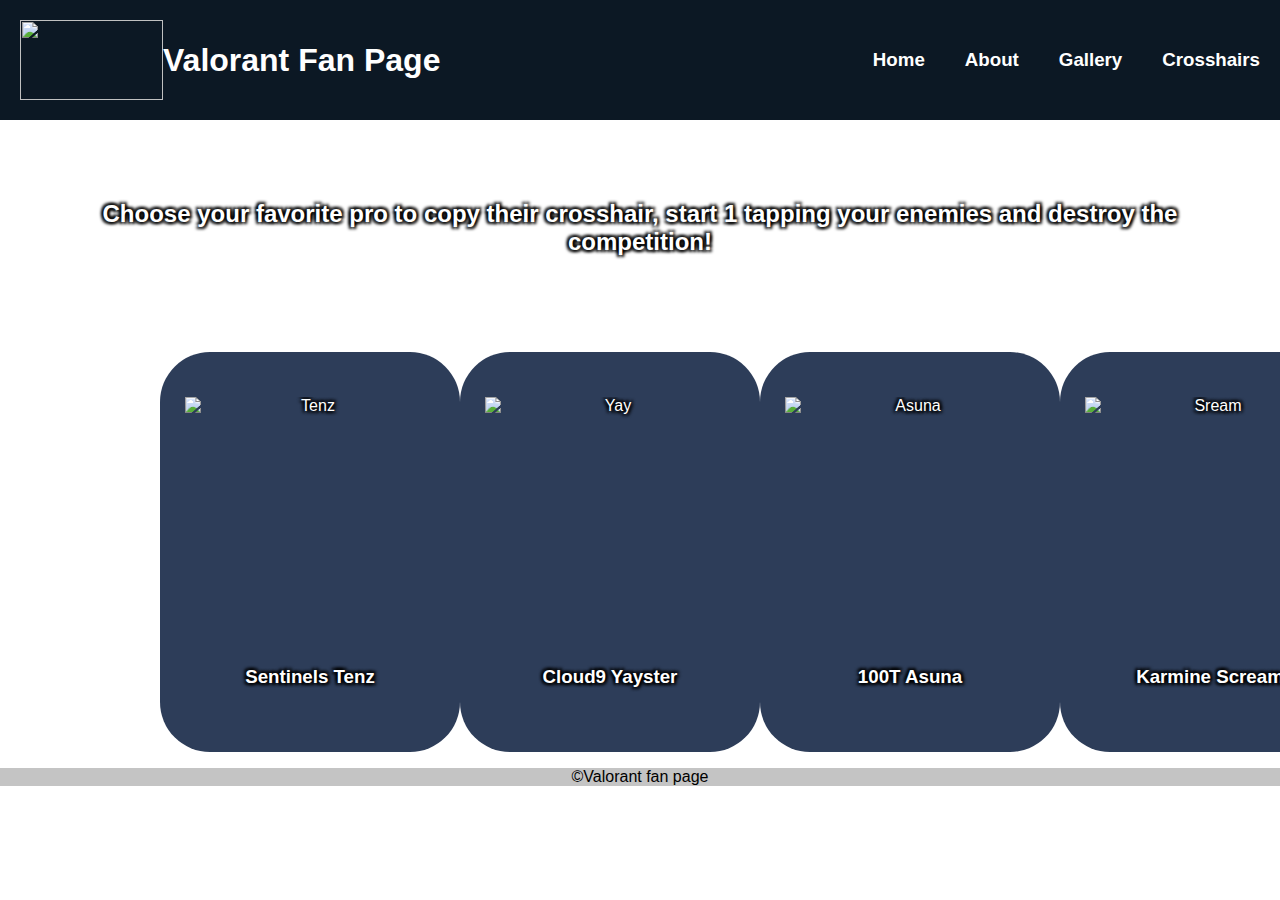
==== crosshairs_page.html @ de760486 "v1.0" ====
<!DOCTYPE html>
<html lang="en">
  <head>
    <link rel="stylesheet" href="cross_style.css" />
    <meta charset="UTF-8" />
    <meta http-equiv="X-UA-Compatible" content="IE=edge" />
    <meta name="viewport" content="width=device-width, initial-scale=1.0" />
    <title>Crosshair Codes</title>
    <script differ src="app.js"></script>
  </head>
  <body>
    <header>
      <div>
        <img src="Media/ico.png" height="80" width="143" />
        <h1>Valorant Fan Page</h1>
      </div>
      <nav>
        <ul>
          <li>
            <h3><a href="index.html">Home</a></h3>
          </li>
          <li>
            <h3><a href="index.html#About">About</a></h3>
          </li>
          <li>
            <h3><a href="index.html#gallery">Gallery</a></h3>
          </li>
          <li>
            <h3><a href="#">Crosshairs</a></h3>
          </li>
        </ul>
      </nav>
    </header>
    <main>
      <section>
        <h2>
          Choose your favorite pro to copy their crosshair, start 1 tapping your
          enemies and destroy the competition!
        </h2>
        <div>
          <ul>
            <li onclick="copytenz()">
              <img src="Media/tenz.png" alt="Tenz" height="250" width="250" />
              <h3>Sentinels Tenz</h3>
            </li>
            <li onclick="copyyay()">
              <img src="Media/yay.png" alt="Yay" height="250" width="250" />
              <h3>Cloud9 Yayster</h3>
            </li>
            <li onclick="copyasuna()">
              <img src="Media/asuna.png" alt="Asuna" height="250" width="250" />
              <h3>100T Asuna</h3>
            </li>
            <li onclick="copyscream()">
              <img
                src="media/scream.png"
                alt="Sream"
                height="250"
                width="250"
              />
              <h3>Karmine Scream</h3>
            </li>
          </ul>
        </div>
      </section>
    </main>
    <footer><h4>&copy;Valorant fan page</h4></footer>
  </body>
</html>
---- cross_style.css ----
* {
  box-sizing: border-box;
}

body {
  margin: 0em;
  font-family: Arial, Helvetica, sans-serif;
}

header {
  position: sticky;
  top: 0;
  z-index: 99;
  background-color: rgb(12, 24, 36);
  color: white;
  width: 100%;
  display: flex;
  flex-direction: row;
  align-items: center;
  justify-content: space-between;
  padding: 20px;
}

header div {
  display: flex;
  flex-direction: row;
  align-items: center;
  justify-content: space-between;
}

nav a {
  text-decoration-line: none;
  color: white;
}
nav h3 :hover {
  color: rgb(255, 81, 82);
  font-size: larger;
}

nav ul {
  list-style-type: none;
  display: flex;
  margin: 0;
}

nav li {
  padding-left: 40px;
}
main ul {
  width: 100%;
  list-style-type: none;
  display: flex;
  justify-content: space-between;
  padding: 0;
  margin-left: 10em;
  margin-right: 10em;
}
main li {
  display: flex;
  justify-content: center;
  align-items: center;
  flex-direction: column;
  background-color: #2d3d59;
  width: 300px;
  height: 400px;
  border-radius: 50px;
  color: white;
  text-shadow: -2px 2px 3px black, 2px 2px 3px black, 2px -2px 3px black,
    -2px -2px 3px black;
}

main li:hover {
  background-color: #a83c49;
  transition: 150ms ease-in;
}

main div {
  display: flex;
}

footer {
  text-align: center;
  background-color: rgb(196, 196, 196);
}
footer h4 {
  margin: 0;
  font-weight: lighter;
}

main {
  background-image: url(Media/crosshair\ background.png);
  background-repeat: no-repeat;
  background-size: cover;
  background-position: center;
  text-align: center;
  aspect-ratio: 16/7;
}

section h2 {
  color: white;
  margin: 0;
  padding: 80px;
  text-shadow: -2px 2px 3px black, 2px 2px 3px black, 2px -2px 3px black,
    -2px -2px 3px black;
}
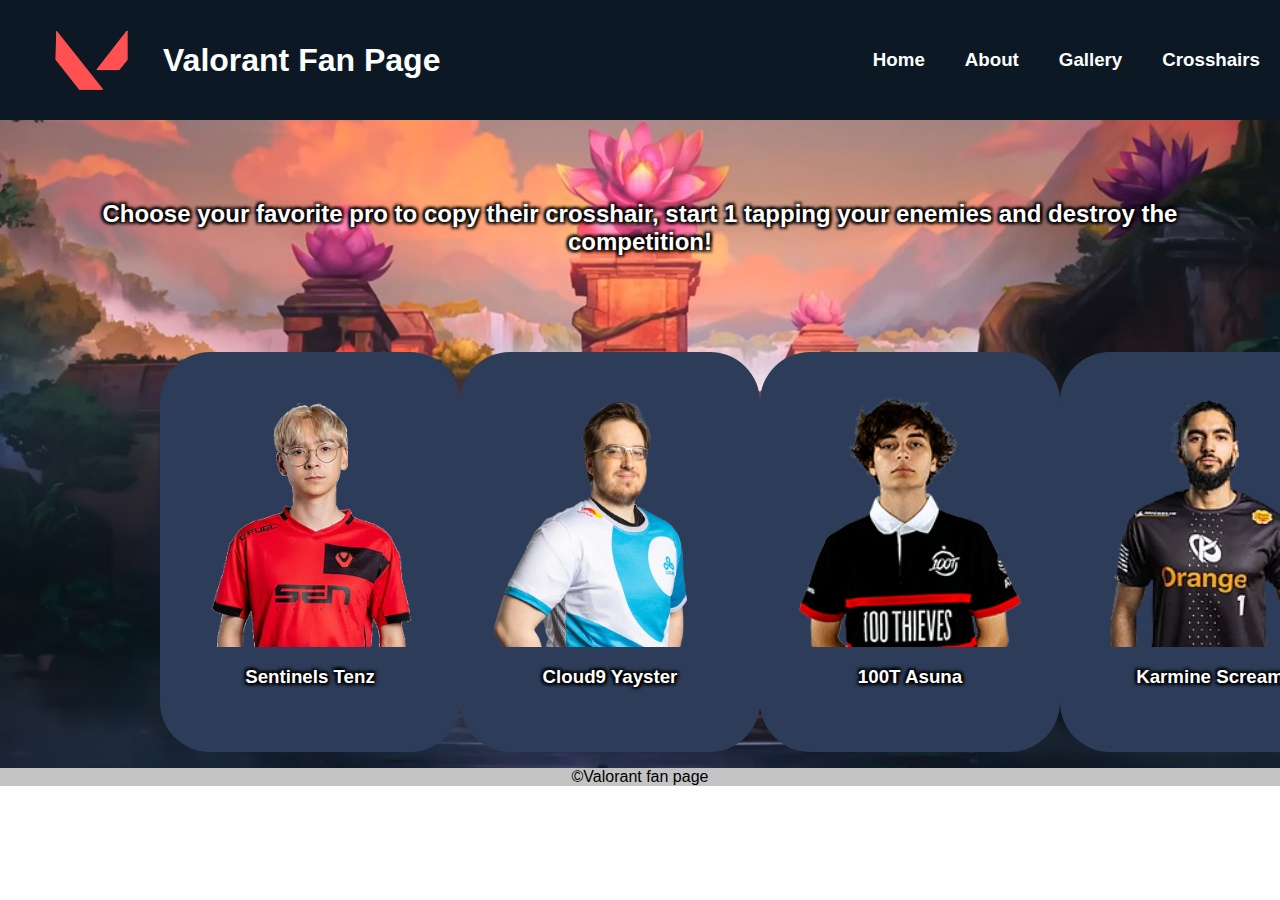
==== commit 32a668dd: "fixed case sensitive src" ====
--- a/crosshairs_page.html
+++ b/crosshairs_page.html
@@ -53,7 +53,7 @@
             </li>
             <li onclick="copyscream()">
               <img
-                src="media/scream.png"
+                src="Media/scream.png"
                 alt="Sream"
                 height="250"
                 width="250"
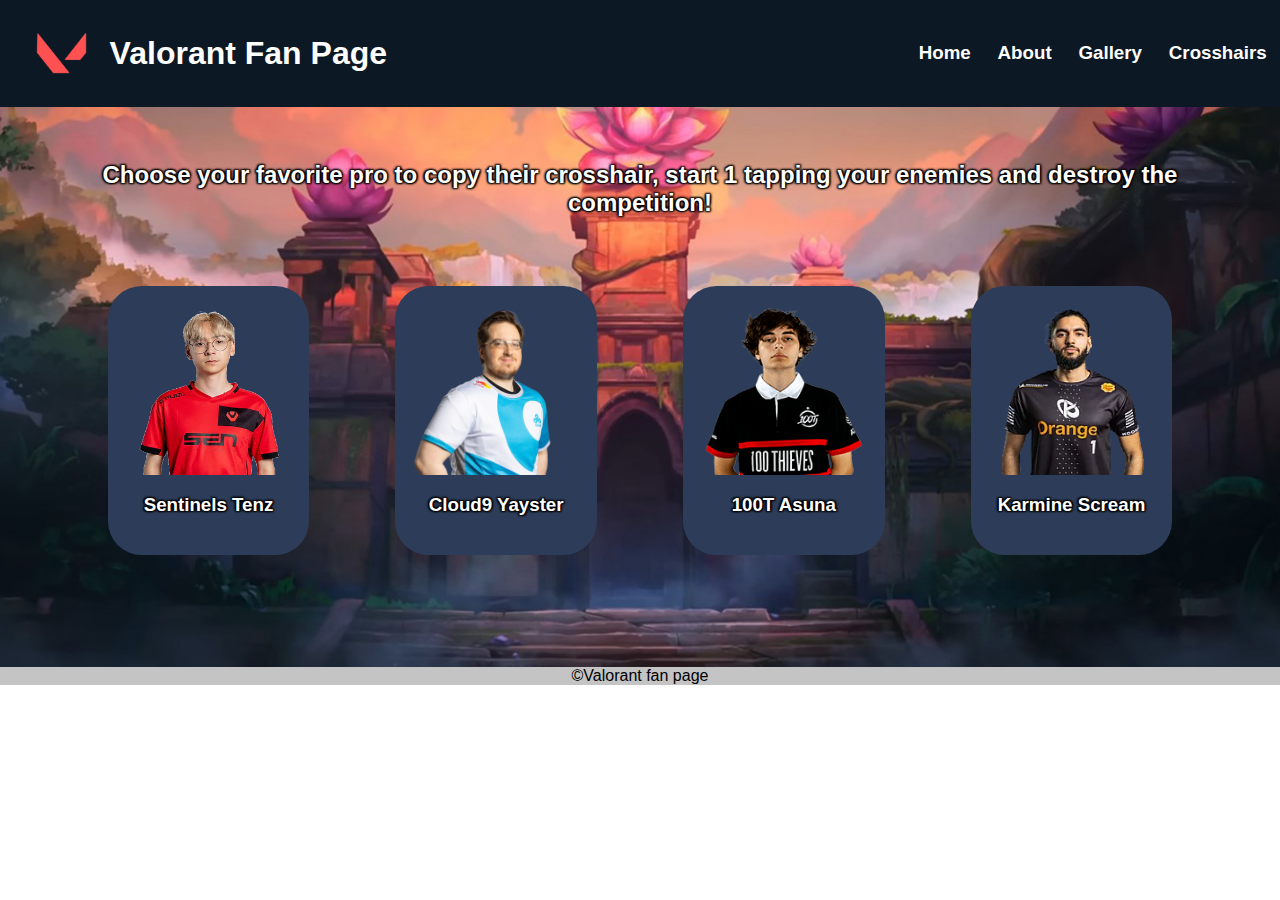
==== commit 1a77d390: "changed px and em values to vw for scaling" ====
--- a/crosshairs_page.html
+++ b/crosshairs_page.html
@@ -11,7 +11,7 @@
   <body>
     <header>
       <div>
-        <img src="Media/ico.png" height="80" width="143" />
+        <img src="Media/ico.png"/>
         <h1>Valorant Fan Page</h1>
       </div>
       <nav>
@@ -40,23 +40,21 @@
         <div>
           <ul>
             <li onclick="copytenz()">
-              <img src="Media/tenz.png" alt="Tenz" height="250" width="250" />
+              <img src="Media/tenz.png" alt="Tenz" />
               <h3>Sentinels Tenz</h3>
             </li>
             <li onclick="copyyay()">
-              <img src="Media/yay.png" alt="Yay" height="250" width="250" />
+              <img src="Media/yay.png" alt="Yay" />
               <h3>Cloud9 Yayster</h3>
             </li>
             <li onclick="copyasuna()">
-              <img src="Media/asuna.png" alt="Asuna" height="250" width="250" />
+              <img src="Media/asuna.png" alt="Asuna" />
               <h3>100T Asuna</h3>
             </li>
             <li onclick="copyscream()">
               <img
                 src="Media/scream.png"
                 alt="Sream"
-                height="250"
-                width="250"
               />
               <h3>Karmine Scream</h3>
             </li>
--- a/cross_style.css
+++ b/cross_style.css
@@ -18,7 +18,11 @@
   flex-direction: row;
   align-items: center;
   justify-content: space-between;
-  padding: 20px;
+  padding: 1.05vw;
+}
+
+header img{
+  height: 4.203888597vw; width:7.514450867vw; 
 }
 
 header div {
@@ -44,7 +48,7 @@
 }
 
 nav li {
-  padding-left: 40px;
+  padding-left: 2.101944298vw;
 }
 main ul {
   width: 100%;
@@ -52,8 +56,8 @@
   display: flex;
   justify-content: space-between;
   padding: 0;
-  margin-left: 10em;
-  margin-right: 10em;
+  margin-left: 8.407777194vw;
+  margin-right: 8.407777194vw;
 }
 main li {
   display: flex;
@@ -61,12 +65,12 @@
   align-items: center;
   flex-direction: column;
   background-color: #2d3d59;
-  width: 300px;
-  height: 400px;
-  border-radius: 50px;
+  width: 15.76458224vw;
+  height: 21.01944298vw;
+  border-radius: 2.627430373vw;
   color: white;
-  text-shadow: -2px 2px 3px black, 2px 2px 3px black, 2px -2px 3px black,
-    -2px -2px 3px black;
+  text-shadow: -0.1050972149vw 0.1050972149vw 0.1576458224vw black, 0.1050972149vw 0.1050972149vw 0.1576458224vw black, 0.1050972149vw -0.1050972149vw 0.1576458224vw black,
+    -0.1050972149vw -0.1050972149vw 0.1576458224vw black;
 }
 
 main li:hover {
@@ -99,7 +103,12 @@
 section h2 {
   color: white;
   margin: 0;
-  padding: 80px;
-  text-shadow: -2px 2px 3px black, 2px 2px 3px black, 2px -2px 3px black,
-    -2px -2px 3px black;
+  padding: 4.203888597vw;
+  text-shadow: -0.1050972149vw 0.1050972149vw 0.1576458224vw black, 0.1050972149vw 0.1050972149vw 0.1576458224vw black, 0.1050972149vw -0.1050972149vw 0.1576458224vw black,
+  -0.1050972149vw -0.1050972149vw 0.1576458224vw black;
 }
+
+main img{
+  height: 13.13715187vw;
+  width: 13.715187vw;
+}